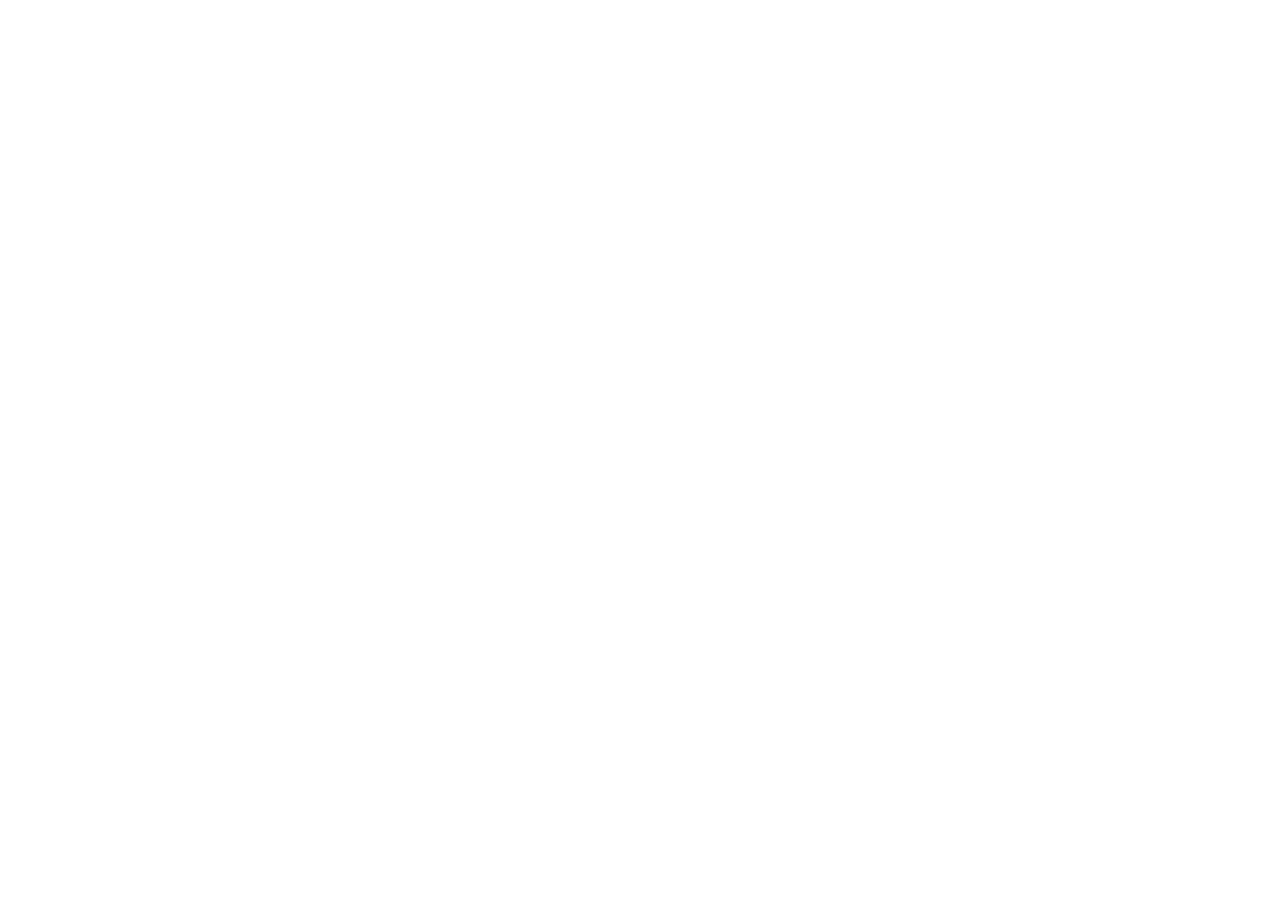
==== index.html @ 228e5aa4 "Add files via upload" ====
<!DOCTYPE html>
<html>
<head>
    <title>Quizzing Score Sheet</title>
    <link rel="stylesheet" type="text/css" href="static/style.css">
</head>

<body>
    <div class="window">
        <table class="table" id="table-cont">
        </table>
    </div>


    <script src="static/d3/d3.js"></script>
    <script src="static/js/script.js"></script>
</body>
</html>
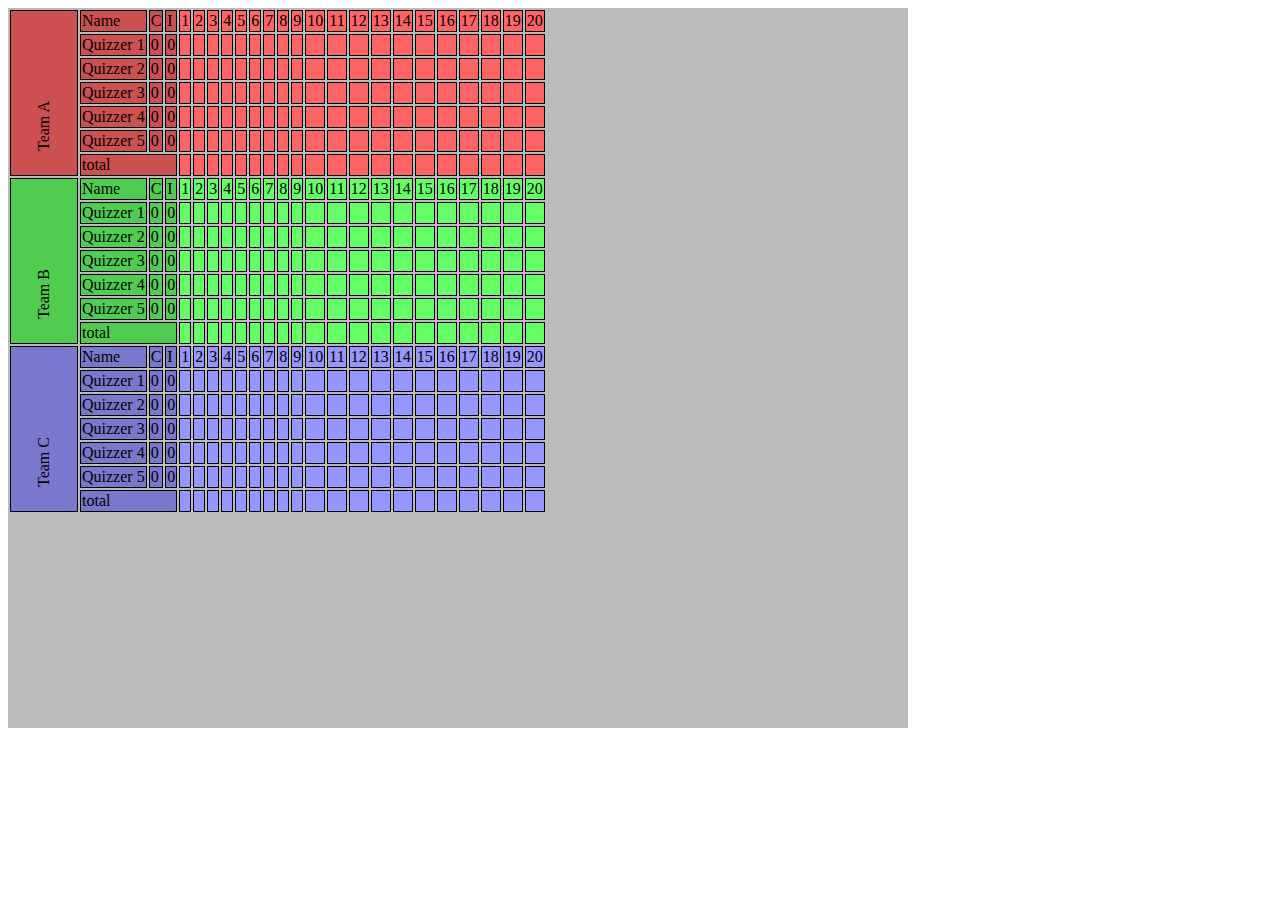
==== commit 5b20c096: "Add files via upload" ====
--- a/index.html
+++ b/index.html
@@ -9,6 +9,12 @@
     <div class="window">
         <table class="table" id="table-cont">
         </table>
+        <table class="menu" id="primary-menu" style="display: none;">
+        </table>
+        <table class="menu" id="secondary-menu" style="display: none;">
+        </table>
+        <table class="menu" id="sp-menu" style="display: none;">
+        </table>
     </div>
 
 
--- a/static/style.css
+++ b/static/style.css
@@ -0,0 +1,74 @@
+.window {
+    width: 100vh;
+    height: 80vh;
+    background: #bbbbbb;
+
+}
+
+td {
+    border: 1px solid black;
+    border-collapse: collapse;
+}
+
+.rotate2 {
+  /* FF3.5+ */
+  -moz-transform: rotate(-90.0deg);
+  /* Opera 10.5 */
+  -o-transform: rotate(-90.0deg);
+  /* Saf3.1+, Chrome */
+  -webkit-transform: rotate(-90.0deg);
+  /* IE6,IE7 */
+  filter: progid: DXImageTransform.Microsoft.BasicImage(rotation=0.083);
+  /* IE8 */
+  -ms-filter: "progid:DXImageTransform.Microsoft.BasicImage(rotation=0.083)";
+  /* Standard */
+  transform: rotate(-90.0deg);
+}
+.rotate {
+    -webkit-transform: rotate(-180deg);        
+    -moz-transform: rotate(-180deg);            
+    -ms-transform: rotate(-180deg);         
+    -o-transform: rotate(-180deg);         
+    transform: rotate(-180deg);
+    writing-mode: vertical-lr;
+    padding: 24px;
+}
+
+.TeamA {
+    --bg-r: 255;
+    --bg-g: 100;
+    --bg-b: 100;
+    background: rgb(var(--bg-r),var(--bg-b),var(--bg-g));
+}
+.TeamB {
+    --bg-r: 100;
+    --bg-g: 255;
+    --bg-b: 100;
+    background: rgb(var(--bg-r),var(--bg-b),var(--bg-g));
+}
+.TeamC {
+    --bg-r: 150;
+    --bg-g: 150;
+    --bg-b: 255;
+    background: rgb(var(--bg-r),var(--bg-b),var(--bg-g));
+}
+
+.bar {
+    background: rgb(calc(calc(4*var(--bg-r))/5),
+                    calc(calc(4*var(--bg-g))/5),
+                    calc(calc(4*var(--bg-b))/5));
+}
+
+.question {
+    background: rgb(calc(calc(5*var(--bg-r))/5),
+                    calc(calc(5*var(--bg-g))/5),
+                    calc(calc(5*var(--bg-b))/5));
+}
+                    
+.greyout {
+    opacity: 0.7;
+}
+
+.active {
+    background: rgb(250,250,0);
+}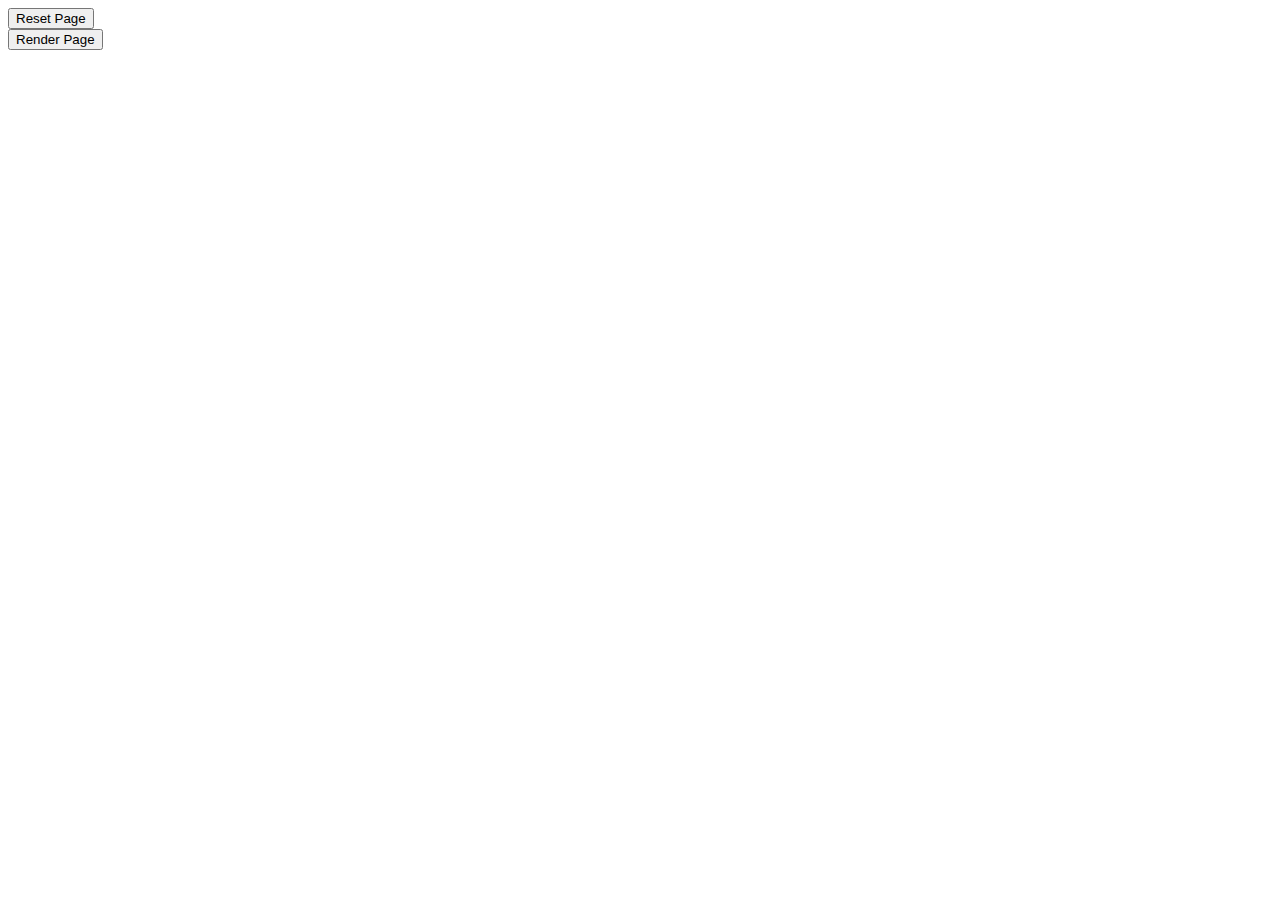
==== commit fe3423e1: "Add files via upload" ====
--- a/index.html
+++ b/index.html
@@ -6,7 +6,10 @@
 </head>
 
 <body>
+    <input type="button" value="Reset Page" id="clear-button"/>
     <div class="window">
+        <table class="table" id="meta-table">
+        </table>
         <table class="table" id="table-cont">
         </table>
         <table class="menu" id="primary-menu" style="display: none;">
@@ -16,9 +19,10 @@
         <table class="menu" id="sp-menu" style="display: none;">
         </table>
     </div>
+    <input type="button" value="Render Page" id="render-button"/>
 
 
-    <script src="static/d3/d3.js"></script>
+    <script src="static/d3/d3.min.js"></script>
     <script src="static/js/script.js"></script>
 </body>
 </html>--- a/static/style.css
+++ b/static/style.css
@@ -1,13 +1,20 @@
 .window {
-    width: 100vh;
-    height: 80vh;
     background: #bbbbbb;
-
 }
 
 td {
     border: 1px solid black;
     border-collapse: collapse;
+}
+
+
+.menu {
+    background: rgba(255,255,255,0.0)
+    border: 1px solid black;
+    border-collapse: collapse;
+}
+.menu-option {
+    background: rgba(255,255,255,0.8)
 }
 
 .rotate2 {
@@ -63,10 +70,33 @@
     background: rgb(calc(calc(5*var(--bg-r))/5),
                     calc(calc(5*var(--bg-g))/5),
                     calc(calc(5*var(--bg-b))/5));
+    text-align: center;
+    vertical-align: middle;
+    width: 100px;
+    height: 20px;
 }
-                    
+
+.CI-box {
+    text-align: center;
+    width: 10px;
+}
+
+.start-points {
+    text-align: center;
+}
+           
+.name-input {
+    width: 80px;
+    background-color: rgba(255,255,255,0.0);
+}
+
+.team-input {
+    width: 50px;
+    text-align: center;
+    background-color: rgba(255,255,255,0.0);
+}                    
 .greyout {
-    opacity: 0.7;
+    opacity: 0.5;
 }
 
 .active {
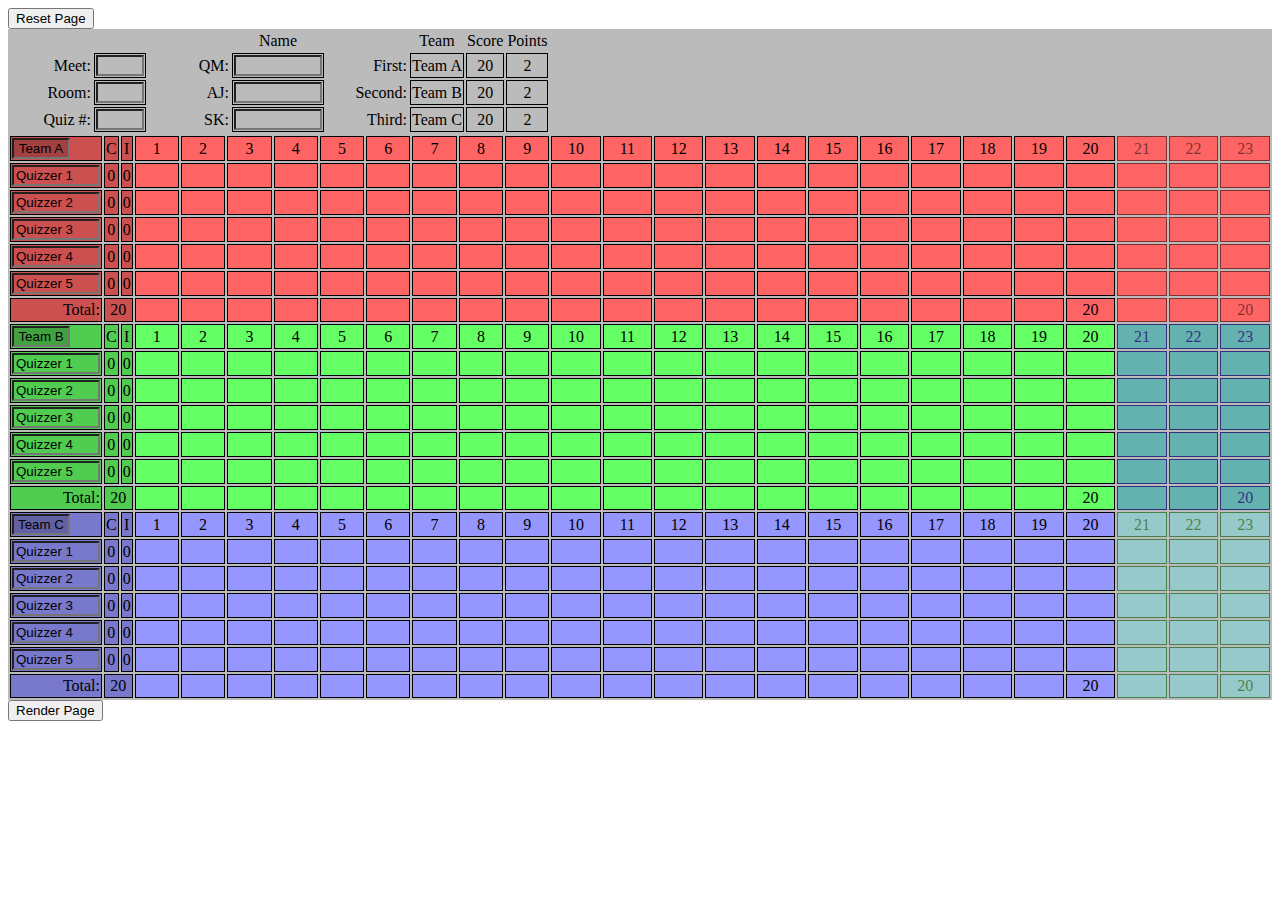
==== commit 2a7164e6: "Add files via upload" ====
--- a/index.html
+++ b/index.html
@@ -18,6 +18,8 @@
         </table>
         <table class="menu" id="sp-menu" style="display: none;">
         </table>
+        <table class="menu" id="h-menu" style="display: none;">
+        </table>
     </div>
     <input type="button" value="Render Page" id="render-button"/>
 
--- a/static/style.css
+++ b/static/style.css
@@ -78,7 +78,7 @@
 
 .CI-box {
     text-align: center;
-    width: 10px;
+        
 }
 
 .start-points {
@@ -90,10 +90,29 @@
     background-color: rgba(255,255,255,0.0);
 }
 
+.meta-input {
+    width: 40px;
+    background-color: rgba(0,0,0,0);
+    text-align: center;
+}
+
+.meta-data {
+    text-align: center;
+}
+.meta-bar {
+    text-align: right;
+    border: none;
+    width: 80px;
+}
+.meta-header {
+    text-align: center;
+    border: none;
+}
+
 .team-input {
     width: 50px;
     text-align: center;
-    background-color: rgba(255,255,255,0.0);
+    background-color: rgba(0,0,0,0.2);
 }                    
 .greyout {
     opacity: 0.5;
@@ -101,4 +120,8 @@
 
 .active {
     background: rgb(250,250,0);
+}
+
+.empty {
+    opacity: 0.0;
 }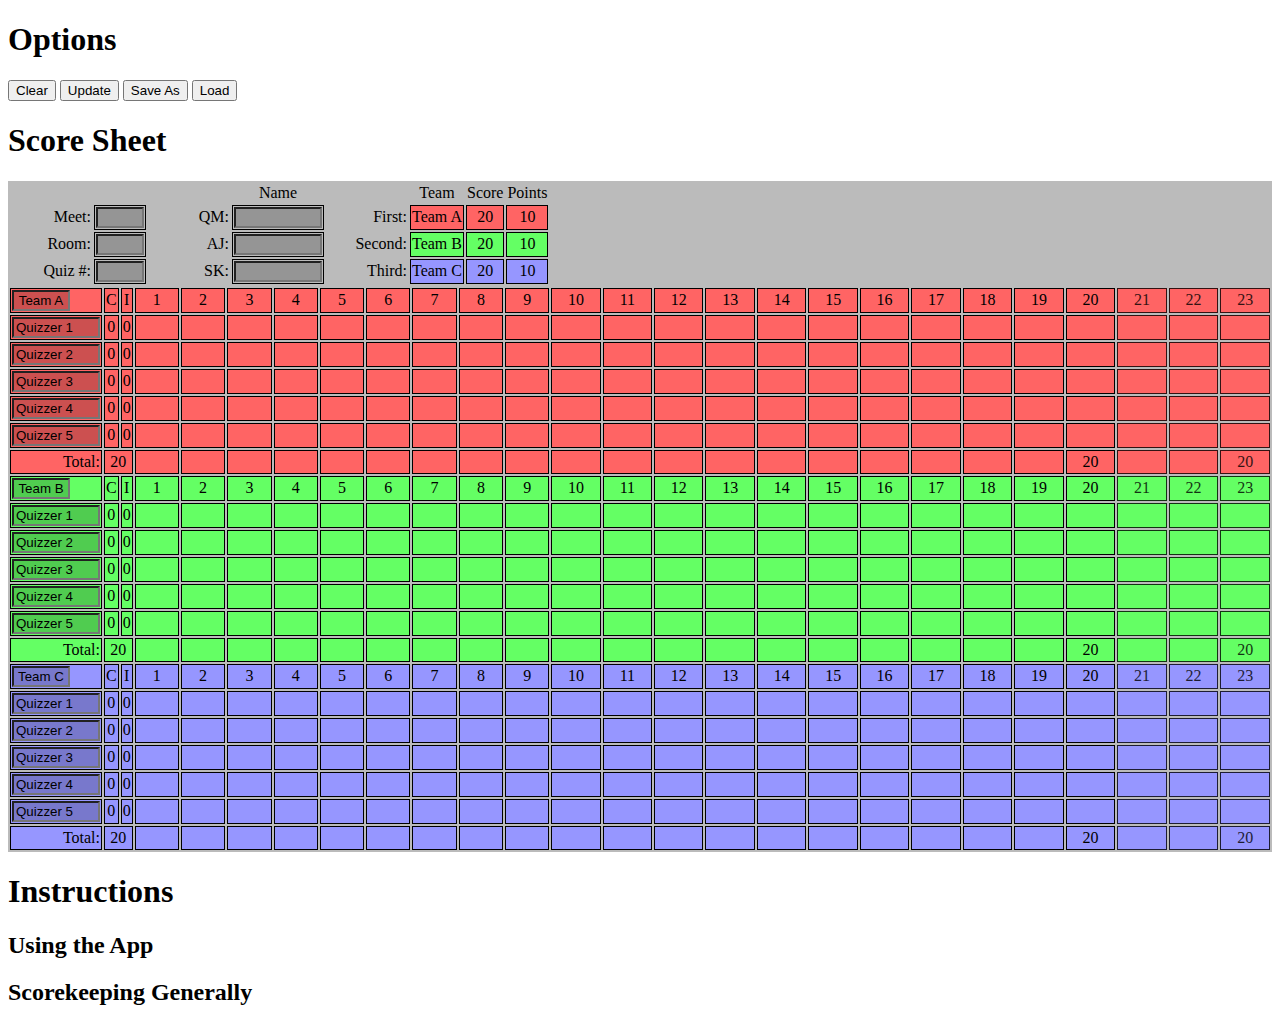
==== commit 26aaeee1: "Add files via upload" ====
--- a/index.html
+++ b/index.html
@@ -6,7 +6,21 @@
 </head>
 
 <body>
-    <input type="button" value="Reset Page" id="clear-button"/>
+    <h1>Options</h1>
+    <span>
+        <input class="button" type="button" value="Clear" id="clear-button"/>
+        <input class="button" type="button" value="Update" id="update-button"/>
+    </span>
+    <span>
+        <input class="button" type="button" value="Save As" id="render1-button"/>
+    </span>
+    <span>
+        <!--<label for="upload-input">Load File:</label>-->
+        <input type="file" accept=".dat," id="upload-input" style="display:none;"/>
+        <input class="button" type="button" id="upload-button" value="Load"/>
+        <label for="upload-input" id="uploaded-file-label"></label>
+    </span>
+    <h1>Score Sheet</h1>
     <div class="window">
         <table class="table" id="meta-table">
         </table>
@@ -21,10 +35,16 @@
         <table class="menu" id="h-menu" style="display: none;">
         </table>
     </div>
-    <input type="button" value="Render Page" id="render-button"/>
-
+    <h1>Instructions</h1>
+    <div>
+        <h2>Using the App</h2>
+    </div>
+    <div>
+        <h2>Scorekeeping Generally</h2>
+    </div>
 
     <script src="static/d3/d3.min.js"></script>
+    <script src="static/filesaver/FileSaver_old.min.js"></script>
     <script src="static/js/script.js"></script>
 </body>
 </html>--- a/static/style.css
+++ b/static/style.css
@@ -42,34 +42,20 @@
 }
 
 .TeamA {
-    --bg-r: 255;
-    --bg-g: 100;
-    --bg-b: 100;
-    background: rgb(var(--bg-r),var(--bg-b),var(--bg-g));
+    background: rgb(255,100,100);
 }
 .TeamB {
-    --bg-r: 100;
-    --bg-g: 255;
-    --bg-b: 100;
-    background: rgb(var(--bg-r),var(--bg-b),var(--bg-g));
+    background: rgb(100,255,100);
 }
 .TeamC {
-    --bg-r: 150;
-    --bg-g: 150;
-    --bg-b: 255;
-    background: rgb(var(--bg-r),var(--bg-b),var(--bg-g));
+    background: rgb(150,150,255);
 }
 
 .bar {
-    background: rgb(calc(calc(4*var(--bg-r))/5),
-                    calc(calc(4*var(--bg-g))/5),
-                    calc(calc(4*var(--bg-b))/5));
+
 }
 
 .question {
-    background: rgb(calc(calc(5*var(--bg-r))/5),
-                    calc(calc(5*var(--bg-g))/5),
-                    calc(calc(5*var(--bg-b))/5));
     text-align: center;
     vertical-align: middle;
     width: 100px;
@@ -87,12 +73,12 @@
            
 .name-input {
     width: 80px;
-    background-color: rgba(255,255,255,0.0);
+    background-color: rgba(0,0,0,0.2);
 }
 
 .meta-input {
     width: 40px;
-    background-color: rgba(0,0,0,0);
+    background-color: rgba(0,0,0,0.2);
     text-align: center;
 }
 
@@ -115,7 +101,7 @@
     background-color: rgba(0,0,0,0.2);
 }                    
 .greyout {
-    opacity: 0.5;
+    opacity: 0.8;
 }
 
 .active {
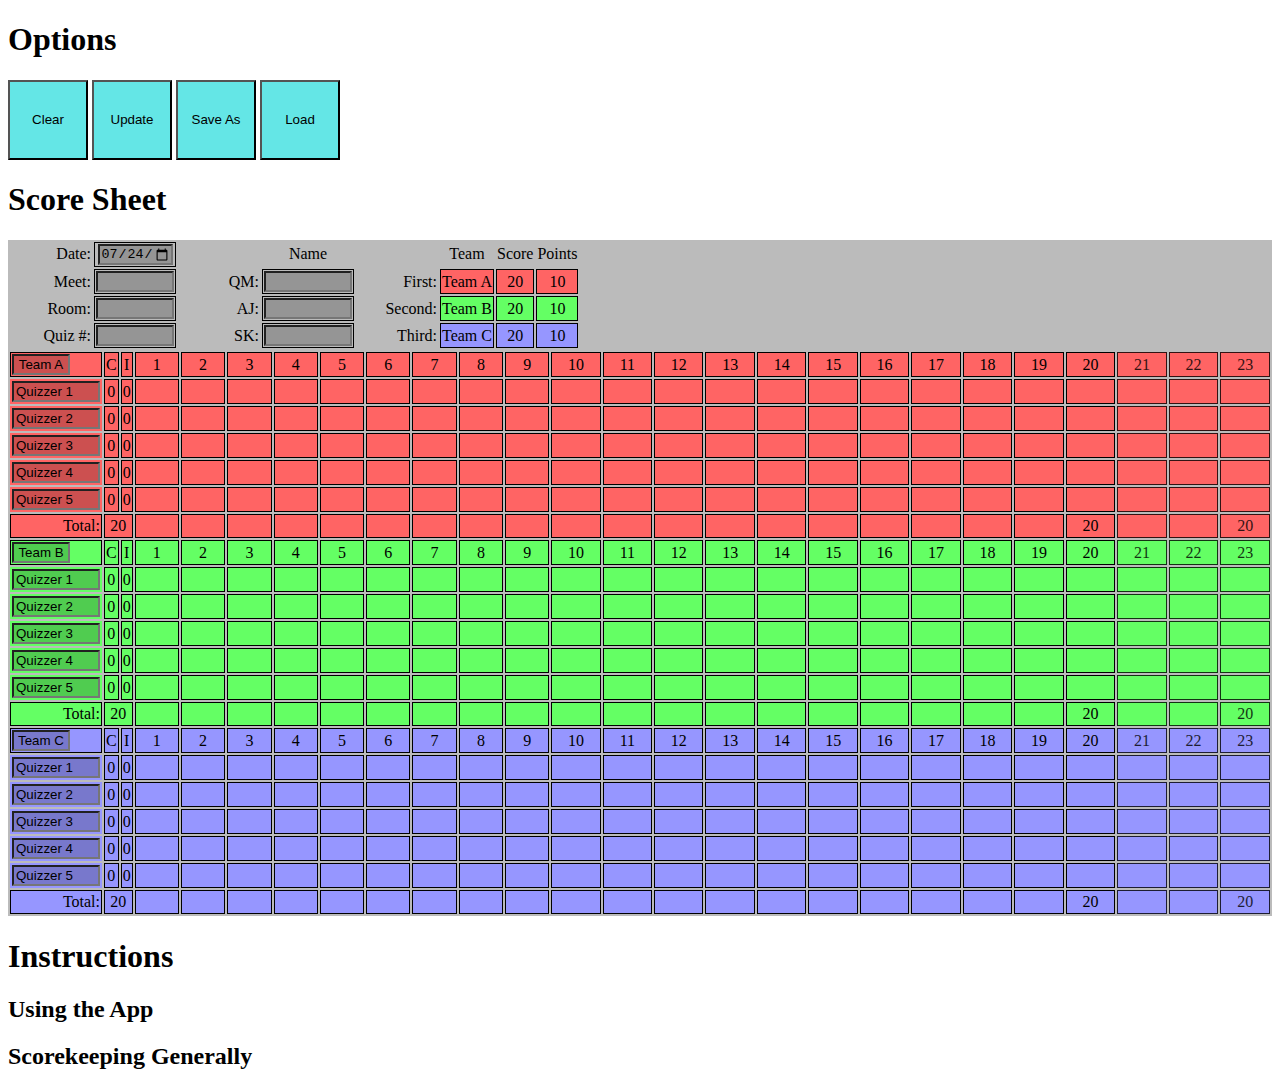
==== commit b3970866: "switch to jquery" ====
--- a/index.html
+++ b/index.html
@@ -43,8 +43,8 @@
         <h2>Scorekeeping Generally</h2>
     </div>
 
-    <script src="static/d3/d3.min.js"></script>
+    <script src="static/jquery/jquery-3.4.1.min.js"></script>
     <script src="static/filesaver/FileSaver_old.min.js"></script>
     <script src="static/js/script.js"></script>
 </body>
-</html>+</html>
--- a/static/style.css
+++ b/static/style.css
@@ -7,6 +7,11 @@
     border-collapse: collapse;
 }
 
+.button {
+    width: 80px;
+    height: 80px;
+    background: rgb(100,230,230);
+}
 
 .menu {
     background: rgba(255,255,255,0.0)
@@ -14,7 +19,10 @@
     border-collapse: collapse;
 }
 .menu-option {
-    background: rgba(255,255,255,0.8)
+    background: rgba(255,255,255,0.8);
+    width: 100px;
+    height: 40px;
+    text-align: center;
 }
 
 .rotate2 {
@@ -32,10 +40,10 @@
   transform: rotate(-90.0deg);
 }
 .rotate {
-    -webkit-transform: rotate(-180deg);        
-    -moz-transform: rotate(-180deg);            
-    -ms-transform: rotate(-180deg);         
-    -o-transform: rotate(-180deg);         
+    -webkit-transform: rotate(-180deg);
+    -moz-transform: rotate(-180deg);
+    -ms-transform: rotate(-180deg);
+    -o-transform: rotate(-180deg);
     transform: rotate(-180deg);
     writing-mode: vertical-lr;
     padding: 24px;
@@ -64,22 +72,22 @@
 
 .CI-box {
     text-align: center;
-        
+
 }
 
 .start-points {
     text-align: center;
 }
-           
+
 .name-input {
     width: 80px;
     background-color: rgba(0,0,0,0.2);
 }
 
 .meta-input {
-    width: 40px;
+    width: 70px;
     background-color: rgba(0,0,0,0.2);
-    text-align: center;
+    text-align: left;
 }
 
 .meta-data {
@@ -99,7 +107,7 @@
     width: 50px;
     text-align: center;
     background-color: rgba(0,0,0,0.2);
-}                    
+}
 .greyout {
     opacity: 0.8;
 }
@@ -110,4 +118,4 @@
 
 .empty {
     opacity: 0.0;
-}+}
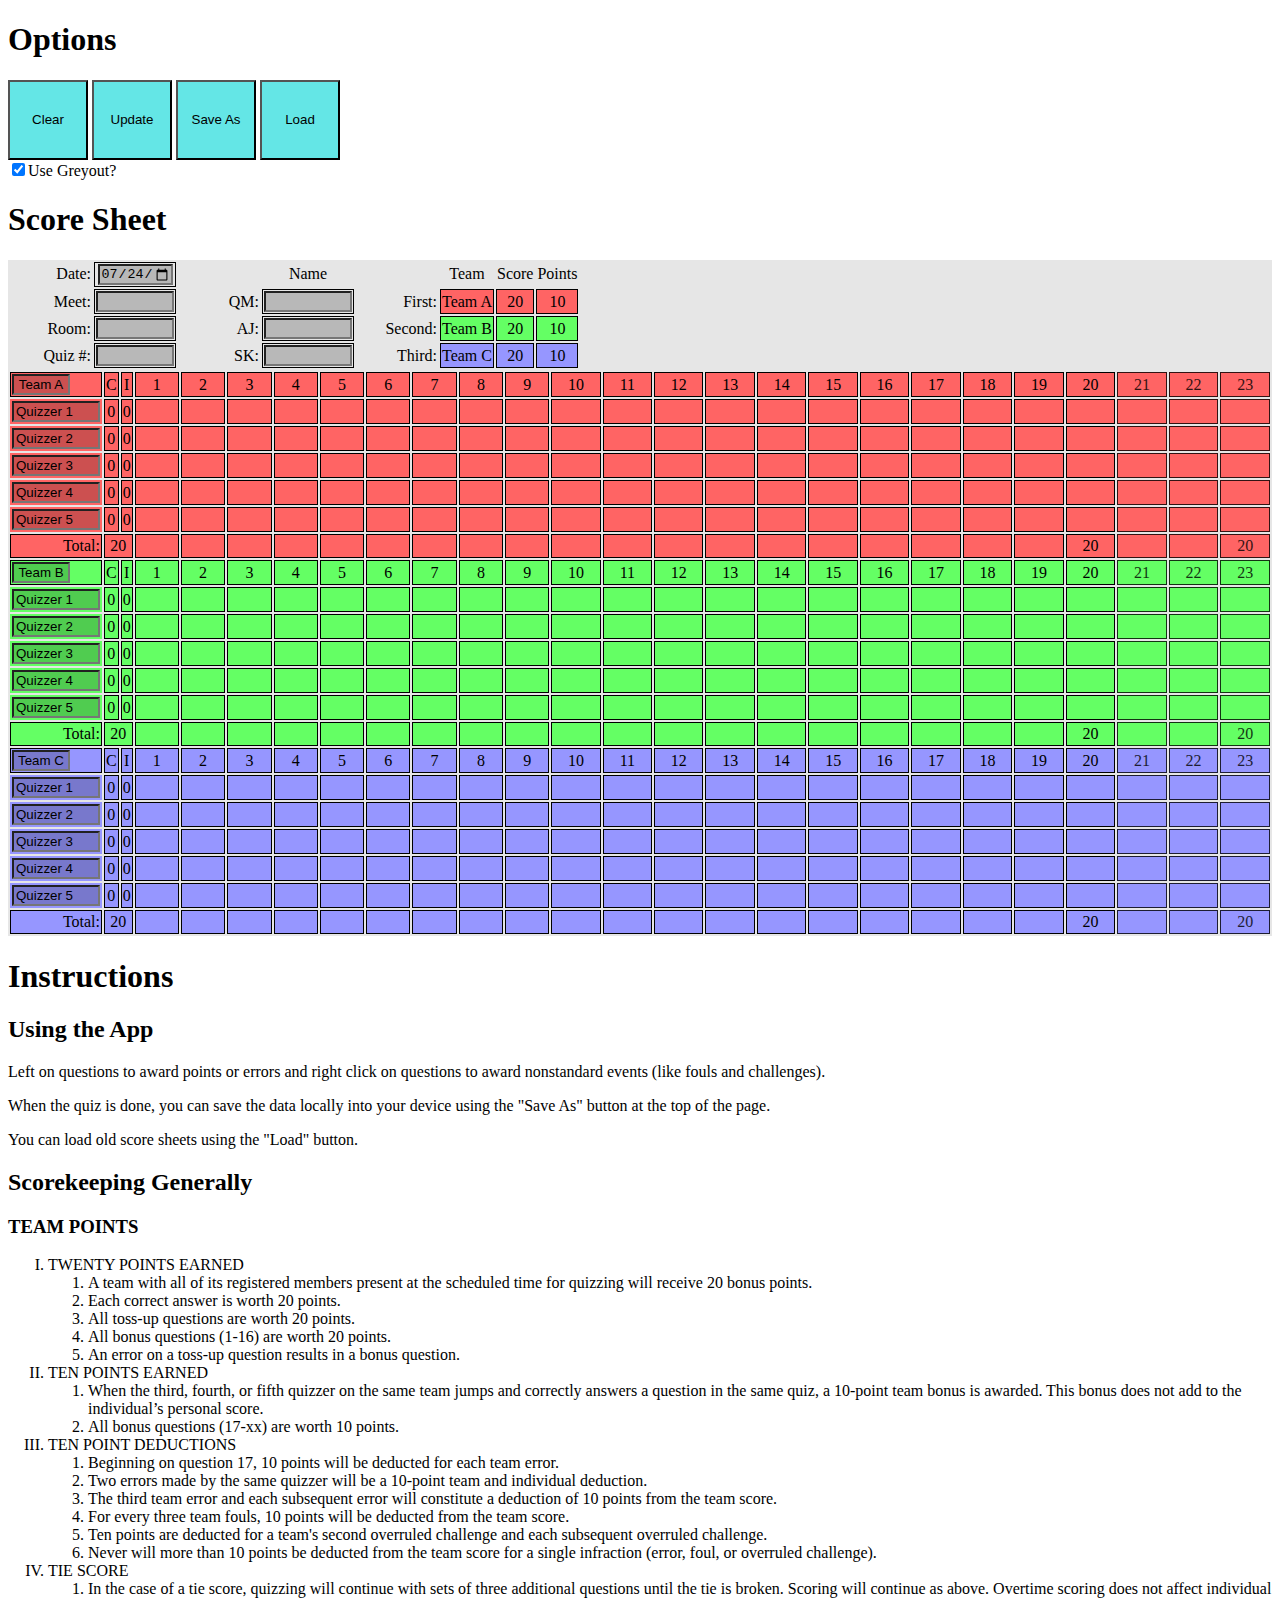
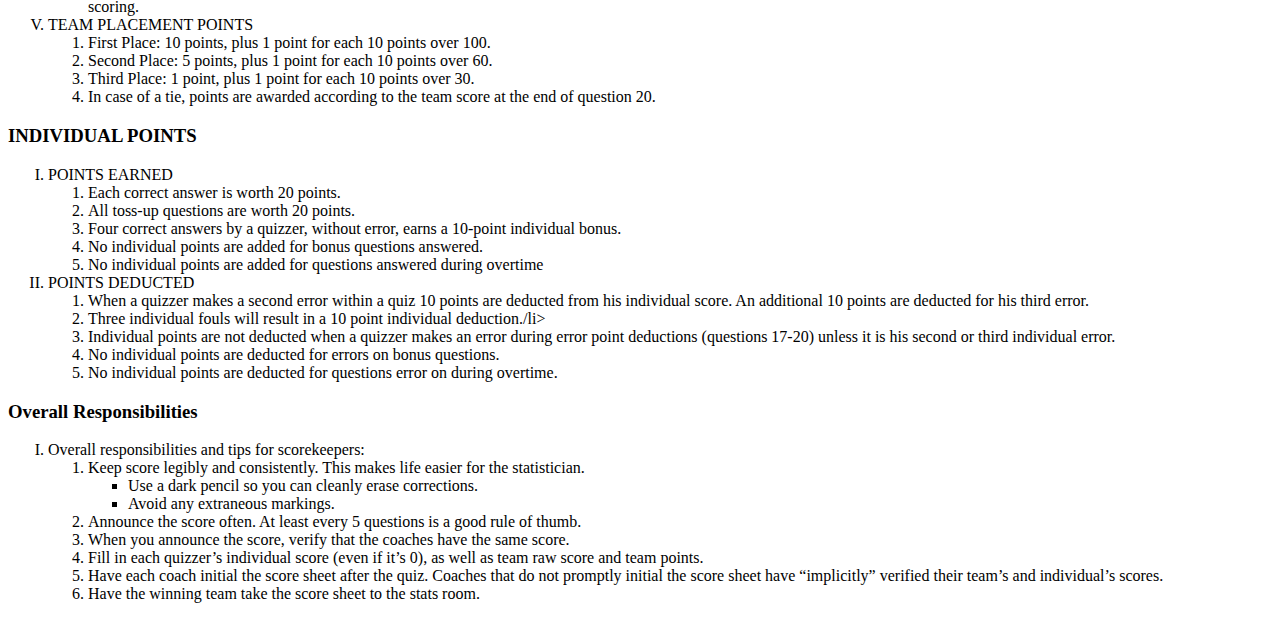
==== commit d6df9127: "coloring" ====
--- a/index.html
+++ b/index.html
@@ -7,19 +7,24 @@
 
 <body>
     <h1>Options</h1>
-    <span>
-        <input class="button" type="button" value="Clear" id="clear-button"/>
-        <input class="button" type="button" value="Update" id="update-button"/>
-    </span>
-    <span>
-        <input class="button" type="button" value="Save As" id="render1-button"/>
-    </span>
-    <span>
-        <!--<label for="upload-input">Load File:</label>-->
-        <input type="file" accept=".dat," id="upload-input" style="display:none;"/>
-        <input class="button" type="button" id="upload-button" value="Load"/>
-        <label for="upload-input" id="uploaded-file-label"></label>
-    </span>
+    <div>
+      <span>
+          <input class="button" type="button" value="Clear" id="clear-button"/>
+          <input class="button" type="button" value="Update" id="update-button"/>
+      </span>
+      <span>
+          <input class="button" type="button" value="Save As" id="render1-button"/>
+      </span>
+      <span>
+          <!--<label for="upload-input">Load File:</label>-->
+          <input type="file" accept=".dat," id="upload-input" style="display:none;"/>
+          <input class="button" type="button" id="upload-button" value="Load"/>
+          <label for="upload-input" id="uploaded-file-label"></label>
+      </span>
+    </div>
+    <div>
+      <input type="checkbox" id="use_used" checked/><label for="use_used">Use Greyout?</label>
+    </div>
     <h1>Score Sheet</h1>
     <div class="window">
         <table class="table" id="meta-table">
@@ -38,9 +43,107 @@
     <h1>Instructions</h1>
     <div>
         <h2>Using the App</h2>
+        <p>
+          Left on questions to award points or errors and right click on questions to award nonstandard events (like fouls and challenges).
+        </p>
+        <p>
+          When the quiz is done, you can save the data locally into your device using the "Save As" button at the top of the page.
+        </p>
+        <p>
+          You can load old score sheets using the "Load" button.
+        </p>
     </div>
     <div>
         <h2>Scorekeeping Generally</h2>
+        <h3>TEAM POINTS</h3>
+        <ol type="I">
+          <li>
+            TWENTY POINTS EARNED
+            <ol>
+              <li>A team with all of its registered members present at the scheduled time for quizzing will receive 20 bonus points.</li>
+              <li>Each correct answer is worth 20 points.</li>
+              <li>All toss-up questions are worth 20 points.</li>
+              <li>All bonus questions (1-16) are worth 20 points.</li>
+              <li>An error on a toss-up question results in a bonus question.</li>
+            </ol>
+          </li>
+          <li>
+            TEN POINTS EARNED
+            <ol>
+              <li>When the third, fourth, or fifth quizzer on the same team jumps and correctly answers a question in the same quiz, a 10-point team bonus is awarded. This bonus does not add to the individual’s personal score.</li>
+              <li>All bonus questions (17-xx) are worth 10 points.</li>
+            </ol>
+          </li>
+          <li>
+            TEN POINT DEDUCTIONS
+            <ol>
+              <li>Beginning on question 17, 10 points will be deducted for each team error.</li>
+              <li>Two errors made by the same quizzer will be a 10-point team and individual deduction.</li>
+              <li>The third team error and each subsequent error will constitute a deduction of 10 points from the team score.</li>
+              <li>For every three team fouls, 10 points will be deducted from the team score.</li>
+              <li>Ten points are deducted for a team's second overruled challenge and each subsequent overruled challenge.</li>
+              <li>Never will more than 10 points be deducted from the team score for a single infraction (error, foul, or overruled challenge).</li>
+            </ol>
+          </li>
+          <li>
+            TIE SCORE
+            <ol>
+              <li>In the case of a tie score, quizzing will continue with sets of three additional questions until the tie is broken. Scoring will continue as above. Overtime scoring does not affect individual scoring.</li>
+            </ol>
+          </li>
+          <li>
+            TEAM PLACEMENT POINTS
+            <ol>
+              <li>First Place: 10 points, plus 1 point for each 10 points over 100.</li>
+              <li>Second Place: 5 points, plus 1 point for each 10 points over 60.</li>
+              <li>Third Place: 1 point, plus 1 point for each 10 points over 30.</li>
+              <li>In case of a tie, points are awarded according to the team score at the end of question 20.</li>
+            </ol>
+          </li>
+        </ol>
+        <h3>INDIVIDUAL POINTS</h3>
+        <ol type="I">
+          <li>
+            POINTS EARNED
+            <ol>
+              <li>Each correct answer is worth 20 points.</li>
+              <li>All toss-up questions are worth 20 points.</li>
+              <li>Four correct answers by a quizzer, without error, earns a 10-point individual bonus.</li>
+              <li>No individual points are added for bonus questions answered.</li>
+              <li>No individual points are added for questions answered during overtime</li>
+            </ol>
+          </li>
+          <li>
+            POINTS DEDUCTED
+            <ol>
+              <li>When a quizzer makes a second error within a quiz 10 points are deducted from his individual score. An additional 10 points are deducted for his third error.</li>
+              <li>Three individual fouls will result in a 10 point individual deduction./li>
+              <li>Individual points are not deducted when a quizzer makes an error during error point deductions (questions 17-20) unless it is his second or third individual error.</li>
+              <li>No individual points are deducted for errors on bonus questions.</li>
+              <li>No individual points are deducted for questions error on during overtime.</li>
+            </ol>
+          </li>
+        </ol>
+        <h3>Overall Responsibilities</h3>
+        <ol type="I">
+          <li>
+            Overall responsibilities and tips for scorekeepers:
+            <ol>
+              <li>
+                Keep score legibly and consistently. This makes life easier for the statistician.
+                <ul>
+                  <li>Use a dark pencil so you can cleanly erase corrections.</li>
+                  <li>Avoid any extraneous markings.</li>
+                </ul>
+              </li>
+              <li>Announce the score often. At least every 5 questions is a good rule of thumb.</li>
+              <li>When you announce the score, verify that the coaches have the same score.</li>
+              <li>Fill in each quizzer’s individual score (even if it’s 0), as well as team raw score and team points.</li>
+              <li>Have each coach initial the score sheet after the quiz. Coaches that do not promptly initial the score sheet have “implicitly” verified their team’s and individual’s scores.</li>
+              <li>Have the winning team take the score sheet to the stats room.</li>
+            </ol>
+          </li>
+        </ol>
     </div>
 
     <script src="static/jquery/jquery-3.4.1.min.js"></script>
--- a/static/style.css
+++ b/static/style.css
@@ -1,5 +1,6 @@
 .window {
-    background: #bbbbbb;
+    /* background: #bbbbbb; */
+    background: rgb(230,230,230);
 }
 
 td {
@@ -119,3 +120,8 @@
 .empty {
     opacity: 0.0;
 }
+
+.used {
+  background: rgb(170,170,170);
+  /* opacity: 0.5; */
+}
